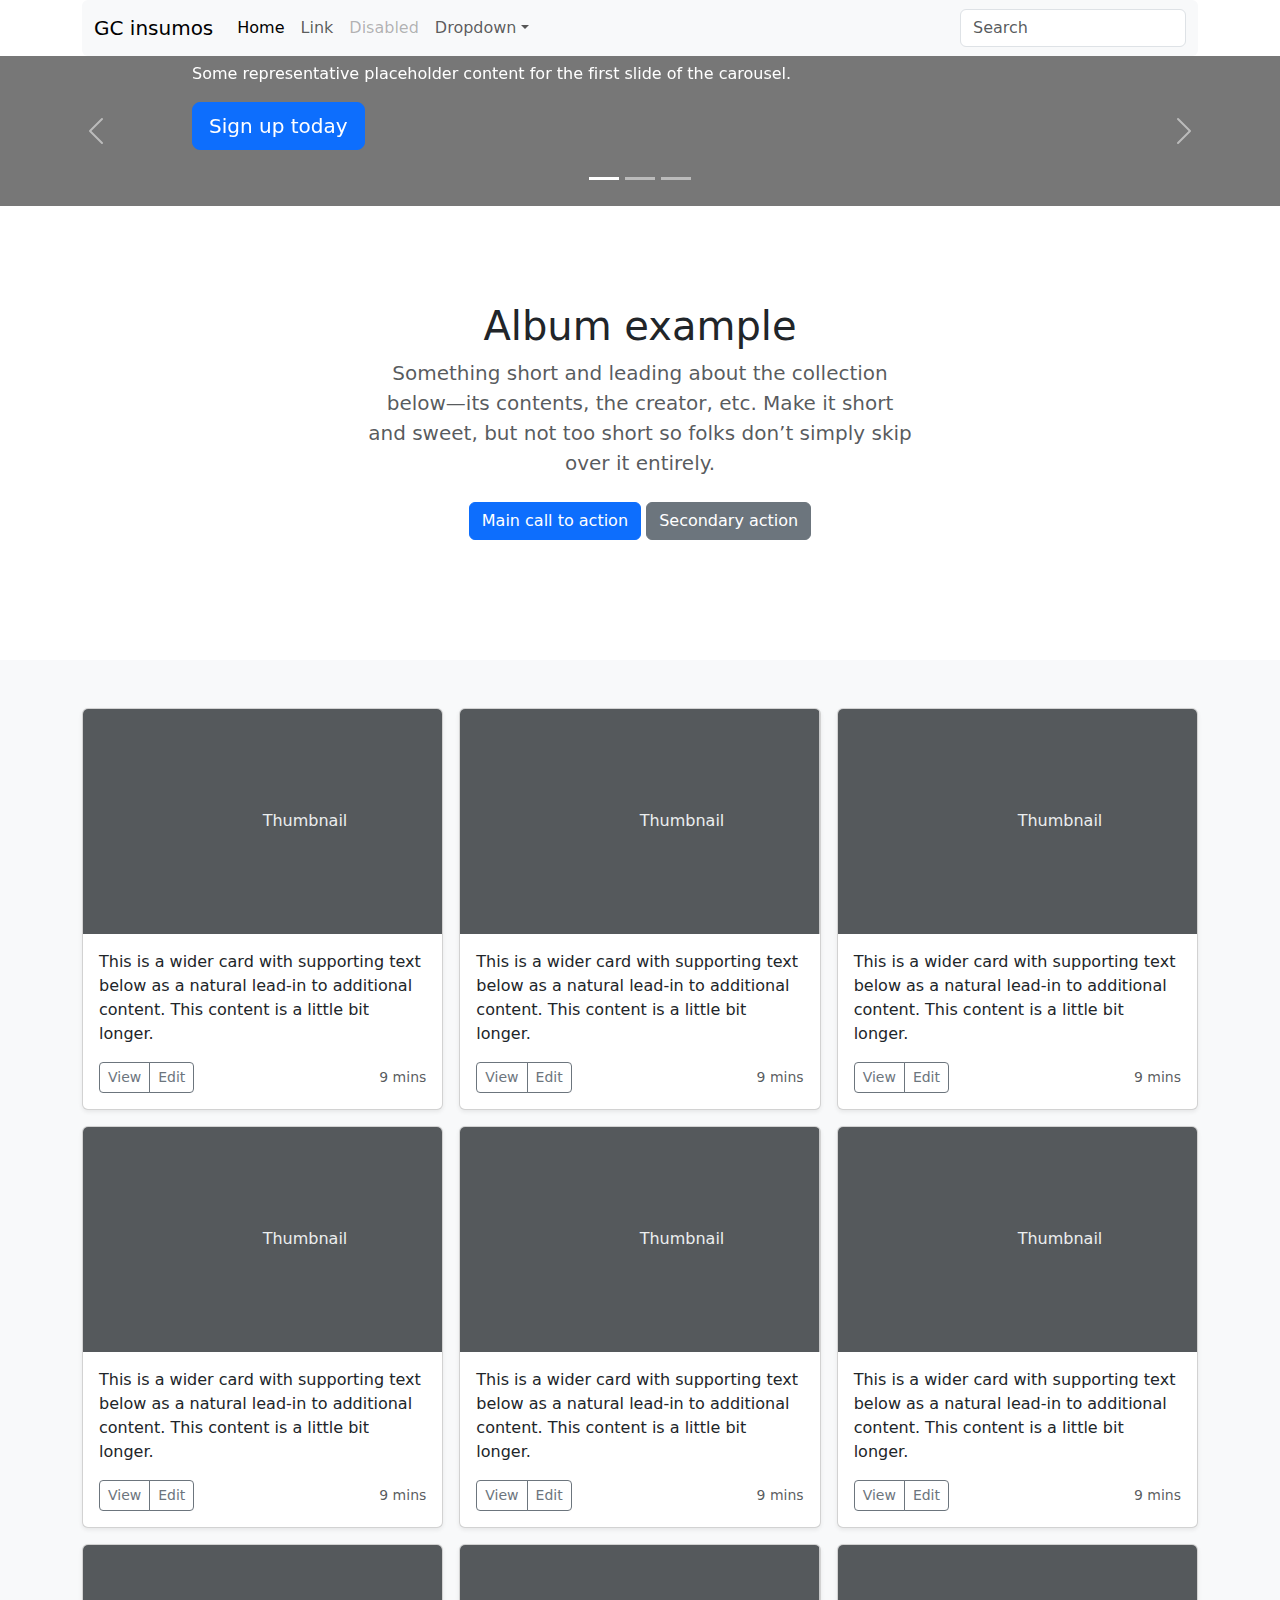
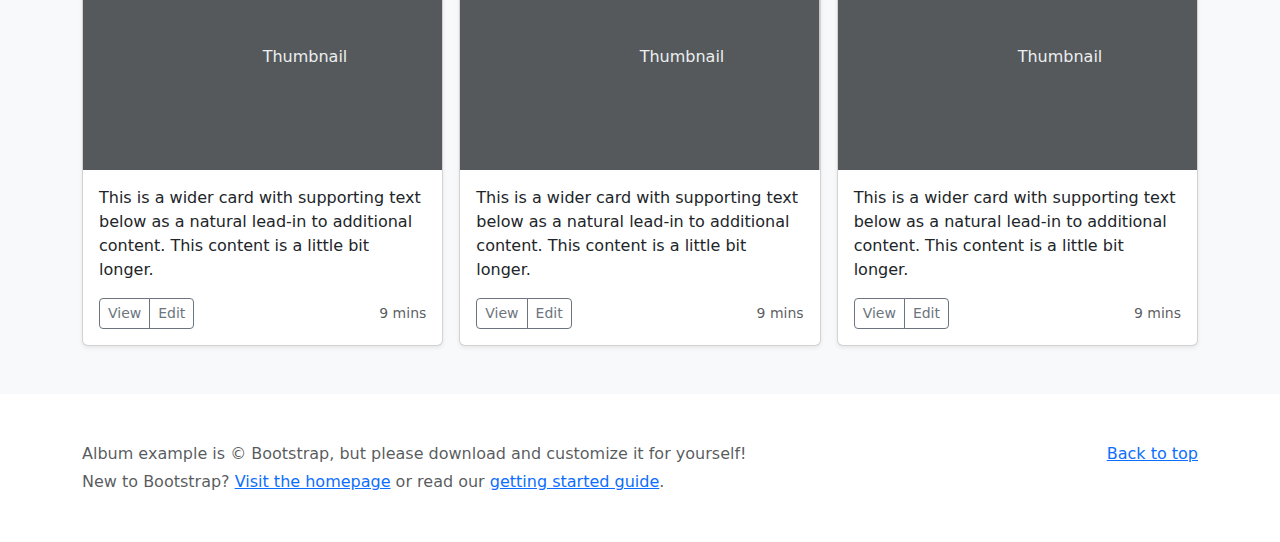
==== html/index.html @ ad5532d6 "Add files via upload" ====
<!DOCTYPE html>
<html lang="es">
  <head>
    <meta charset="UTF-8" />
    <meta name="viewport" content="width=device-width, initial-scale=1.0" />
    <title>GCinsumos</title>

    <!-- Bootstrap CSS -->
    <link
      href="https://cdn.jsdelivr.net/npm/bootstrap@5.3.0-alpha1/dist/css/bootstrap.min.css"
      rel="stylesheet"
    />

    <!-- Bootstrap JS Bundle -->
    <script src="https://cdn.jsdelivr.net/npm/bootstrap@5.3.0-alpha1/dist/js/bootstrap.bundle.min.js"></script>
  </head>
  <body>
    <!-- Navbar -->
  <header>
    <div class="container">
    <nav class="navbar navbar-expand-lg navbar-light bg-light rounded" aria-label="Eleventh navbar example">
      <div class="container-fluid">
        <a class="navbar-brand" href="#">GC insumos </a>
        <button class="navbar-toggler" type="button" data-bs-toggle="collapse" data-bs-target="#navbarsExample09" aria-controls="navbarsExample09" aria-expanded="false" aria-label="Toggle navigation">
          <span class="navbar-toggler-icon"></span>
        </button>

        <div class="collapse navbar-collapse" id="navbarsExample09">
          <ul class="navbar-nav me-auto mb-2 mb-lg-0">
            <li class="nav-item">
              <a class="nav-link active" aria-current="page" href="#">Home</a>
            </li>
            <li class="nav-item">
              <a class="nav-link" href="#">Link</a>
            </li>
            <li class="nav-item">
              <a class="nav-link disabled" href="#" tabindex="-1" aria-disabled="true">Disabled</a>
            </li>
            <li class="nav-item dropdown">
              <a class="nav-link dropdown-toggle" href="#" id="dropdown09" data-bs-toggle="dropdown" aria-expanded="false">Dropdown</a>
              <ul class="dropdown-menu" aria-labelledby="dropdown09">
                <li><a class="dropdown-item" href="#">Action</a></li>
                <li><a class="dropdown-item" href="#">Another action</a></li>
                <li><a class="dropdown-item" href="#">Something else here</a></li>
              </ul>
            </li>
          </ul>
          <form>
            <input class="form-control" type="text" placeholder="Search" aria-label="Search">
          </form>
        </div>
      </div>
    </nav>
  </header>  

<main>
  <div id="myCarousel" class="carousel slide" data-bs-ride="carousel">
    <div class="carousel-indicators">
      <button type="button" data-bs-target="#myCarousel" data-bs-slide-to="0" class="active" aria-current="true" aria-label="Slide 1"></button>
      <button type="button" data-bs-target="#myCarousel" data-bs-slide-to="1" aria-label="Slide 2"></button>
      <button type="button" data-bs-target="#myCarousel" data-bs-slide-to="2" aria-label="Slide 3"></button>
    </div>
    <div class="carousel-inner">
      <div class="carousel-item active">
        <svg class="bd-placeholder-img" width="100%" height="100%" xmlns="http://www.w3.org/2000/svg" aria-hidden="true" preserveAspectRatio="xMidYMid slice" focusable="false"><rect width="100%" height="100%" fill="#777"/></svg>

        <div class="container">
          <div class="carousel-caption text-start">
            <h1>Example headline.</h1>
            <p>Some representative placeholder content for the first slide of the carousel.</p>
            <p><a class="btn btn-lg btn-primary" href="#">Sign up today</a></p>
          </div>
        </div>
      </div>
      <div class="carousel-item">
        <svg class="bd-placeholder-img" width="100%" height="100%" xmlns="http://www.w3.org/2000/svg" aria-hidden="true" preserveAspectRatio="xMidYMid slice" focusable="false"><rect width="100%" height="100%" fill="#777"/></svg>

        <div class="container">
          <div class="carousel-caption">
            <h1>Another example headline.</h1>
            <p>Some representative placeholder content for the second slide of the carousel.</p>
            <p><a class="btn btn-lg btn-primary" href="#">Learn more</a></p>
          </div>
        </div>
      </div>
      <div class="carousel-item">
        <svg class="bd-placeholder-img" width="100%" height="100%" xmlns="http://www.w3.org/2000/svg" aria-hidden="true" preserveAspectRatio="xMidYMid slice" focusable="false"><rect width="100%" height="100%" fill="#777"/></svg>

        <div class="container">
          <div class="carousel-caption text-end">
            <h1>One more for good measure.</h1>
            <p>Some representative placeholder content for the third slide of this carousel.</p>
            <p><a class="btn btn-lg btn-primary" href="#">Browse gallery</a></p>
          </div>
        </div>
      </div>
    </div>
    <button class="carousel-control-prev" type="button" data-bs-target="#myCarousel" data-bs-slide="prev">
      <span class="carousel-control-prev-icon" aria-hidden="true"></span>
      <span class="visually-hidden">Previous</span>
    </button>
    <button class="carousel-control-next" type="button" data-bs-target="#myCarousel" data-bs-slide="next">
      <span class="carousel-control-next-icon" aria-hidden="true"></span>
      <span class="visually-hidden">Next</span>
    </button>
  </div>

 
    
  
  
  <main>
  
    <section class="py-5 text-center container">
      <div class="row py-lg-5">
        <div class="col-lg-6 col-md-8 mx-auto">
          <h1 class="fw-light">Album example</h1>
          <p class="lead text-muted">Something short and leading about the collection below—its contents, the creator, etc. Make it short and sweet, but not too short so folks don’t simply skip over it entirely.</p>
          <p>
            <a href="#" class="btn btn-primary my-2">Main call to action</a>
            <a href="#" class="btn btn-secondary my-2">Secondary action</a>
          </p>
        </div>
      </div>
    </section>
  
    <div class="album py-5 bg-light">
      <div class="container">
  
        <div class="row row-cols-1 row-cols-sm-2 row-cols-md-3 g-3">
          <div class="col">
            <div class="card shadow-sm">
              <svg class="bd-placeholder-img card-img-top" width="100%" height="225" xmlns="http://www.w3.org/2000/svg" role="img" aria-label="Placeholder: Thumbnail" preserveAspectRatio="xMidYMid slice" focusable="false"><title>Placeholder</title><rect width="100%" height="100%" fill="#55595c"/><text x="50%" y="50%" fill="#eceeef" dy=".3em">Thumbnail</text></svg>
  
              <div class="card-body">
                <p class="card-text">This is a wider card with supporting text below as a natural lead-in to additional content. This content is a little bit longer.</p>
                <div class="d-flex justify-content-between align-items-center">
                  <div class="btn-group">
                    <button type="button" class="btn btn-sm btn-outline-secondary">View</button>
                    <button type="button" class="btn btn-sm btn-outline-secondary">Edit</button>
                  </div>
                  <small class="text-muted">9 mins</small>
                </div>
              </div>
            </div>
          </div>
          <div class="col">
            <div class="card shadow-sm">
              <svg class="bd-placeholder-img card-img-top" width="100%" height="225" xmlns="http://www.w3.org/2000/svg" role="img" aria-label="Placeholder: Thumbnail" preserveAspectRatio="xMidYMid slice" focusable="false"><title>Placeholder</title><rect width="100%" height="100%" fill="#55595c"/><text x="50%" y="50%" fill="#eceeef" dy=".3em">Thumbnail</text></svg>
  
              <div class="card-body">
                <p class="card-text">This is a wider card with supporting text below as a natural lead-in to additional content. This content is a little bit longer.</p>
                <div class="d-flex justify-content-between align-items-center">
                  <div class="btn-group">
                    <button type="button" class="btn btn-sm btn-outline-secondary">View</button>
                    <button type="button" class="btn btn-sm btn-outline-secondary">Edit</button>
                  </div>
                  <small class="text-muted">9 mins</small>
                </div>
              </div>
            </div>
          </div>
          <div class="col">
            <div class="card shadow-sm">
              <svg class="bd-placeholder-img card-img-top" width="100%" height="225" xmlns="http://www.w3.org/2000/svg" role="img" aria-label="Placeholder: Thumbnail" preserveAspectRatio="xMidYMid slice" focusable="false"><title>Placeholder</title><rect width="100%" height="100%" fill="#55595c"/><text x="50%" y="50%" fill="#eceeef" dy=".3em">Thumbnail</text></svg>
  
              <div class="card-body">
                <p class="card-text">This is a wider card with supporting text below as a natural lead-in to additional content. This content is a little bit longer.</p>
                <div class="d-flex justify-content-between align-items-center">
                  <div class="btn-group">
                    <button type="button" class="btn btn-sm btn-outline-secondary">View</button>
                    <button type="button" class="btn btn-sm btn-outline-secondary">Edit</button>
                  </div>
                  <small class="text-muted">9 mins</small>
                </div>
              </div>
            </div>
          </div>
  
          <div class="col">
            <div class="card shadow-sm">
              <svg class="bd-placeholder-img card-img-top" width="100%" height="225" xmlns="http://www.w3.org/2000/svg" role="img" aria-label="Placeholder: Thumbnail" preserveAspectRatio="xMidYMid slice" focusable="false"><title>Placeholder</title><rect width="100%" height="100%" fill="#55595c"/><text x="50%" y="50%" fill="#eceeef" dy=".3em">Thumbnail</text></svg>
  
              <div class="card-body">
                <p class="card-text">This is a wider card with supporting text below as a natural lead-in to additional content. This content is a little bit longer.</p>
                <div class="d-flex justify-content-between align-items-center">
                  <div class="btn-group">
                    <button type="button" class="btn btn-sm btn-outline-secondary">View</button>
                    <button type="button" class="btn btn-sm btn-outline-secondary">Edit</button>
                  </div>
                  <small class="text-muted">9 mins</small>
                </div>
              </div>
            </div>
          </div>
          <div class="col">
            <div class="card shadow-sm">
              <svg class="bd-placeholder-img card-img-top" width="100%" height="225" xmlns="http://www.w3.org/2000/svg" role="img" aria-label="Placeholder: Thumbnail" preserveAspectRatio="xMidYMid slice" focusable="false"><title>Placeholder</title><rect width="100%" height="100%" fill="#55595c"/><text x="50%" y="50%" fill="#eceeef" dy=".3em">Thumbnail</text></svg>
  
              <div class="card-body">
                <p class="card-text">This is a wider card with supporting text below as a natural lead-in to additional content. This content is a little bit longer.</p>
                <div class="d-flex justify-content-between align-items-center">
                  <div class="btn-group">
                    <button type="button" class="btn btn-sm btn-outline-secondary">View</button>
                    <button type="button" class="btn btn-sm btn-outline-secondary">Edit</button>
                  </div>
                  <small class="text-muted">9 mins</small>
                </div>
              </div>
            </div>
          </div>
          <div class="col">
            <div class="card shadow-sm">
              <svg class="bd-placeholder-img card-img-top" width="100%" height="225" xmlns="http://www.w3.org/2000/svg" role="img" aria-label="Placeholder: Thumbnail" preserveAspectRatio="xMidYMid slice" focusable="false"><title>Placeholder</title><rect width="100%" height="100%" fill="#55595c"/><text x="50%" y="50%" fill="#eceeef" dy=".3em">Thumbnail</text></svg>
  
              <div class="card-body">
                <p class="card-text">This is a wider card with supporting text below as a natural lead-in to additional content. This content is a little bit longer.</p>
                <div class="d-flex justify-content-between align-items-center">
                  <div class="btn-group">
                    <button type="button" class="btn btn-sm btn-outline-secondary">View</button>
                    <button type="button" class="btn btn-sm btn-outline-secondary">Edit</button>
                  </div>
                  <small class="text-muted">9 mins</small>
                </div>
              </div>
            </div>
          </div>
  
          <div class="col">
            <div class="card shadow-sm">
              <svg class="bd-placeholder-img card-img-top" width="100%" height="225" xmlns="http://www.w3.org/2000/svg" role="img" aria-label="Placeholder: Thumbnail" preserveAspectRatio="xMidYMid slice" focusable="false"><title>Placeholder</title><rect width="100%" height="100%" fill="#55595c"/><text x="50%" y="50%" fill="#eceeef" dy=".3em">Thumbnail</text></svg>
  
              <div class="card-body">
                <p class="card-text">This is a wider card with supporting text below as a natural lead-in to additional content. This content is a little bit longer.</p>
                <div class="d-flex justify-content-between align-items-center">
                  <div class="btn-group">
                    <button type="button" class="btn btn-sm btn-outline-secondary">View</button>
                    <button type="button" class="btn btn-sm btn-outline-secondary">Edit</button>
                  </div>
                  <small class="text-muted">9 mins</small>
                </div>
              </div>
            </div>
          </div>
          <div class="col">
            <div class="card shadow-sm">
              <svg class="bd-placeholder-img card-img-top" width="100%" height="225" xmlns="http://www.w3.org/2000/svg" role="img" aria-label="Placeholder: Thumbnail" preserveAspectRatio="xMidYMid slice" focusable="false"><title>Placeholder</title><rect width="100%" height="100%" fill="#55595c"/><text x="50%" y="50%" fill="#eceeef" dy=".3em">Thumbnail</text></svg>
  
              <div class="card-body">
                <p class="card-text">This is a wider card with supporting text below as a natural lead-in to additional content. This content is a little bit longer.</p>
                <div class="d-flex justify-content-between align-items-center">
                  <div class="btn-group">
                    <button type="button" class="btn btn-sm btn-outline-secondary">View</button>
                    <button type="button" class="btn btn-sm btn-outline-secondary">Edit</button>
                  </div>
                  <small class="text-muted">9 mins</small>
                </div>
              </div>
            </div>
          </div>
          <div class="col">
            <div class="card shadow-sm">
              <svg class="bd-placeholder-img card-img-top" width="100%" height="225" xmlns="http://www.w3.org/2000/svg" role="img" aria-label="Placeholder: Thumbnail" preserveAspectRatio="xMidYMid slice" focusable="false"><title>Placeholder</title><rect width="100%" height="100%" fill="#55595c"/><text x="50%" y="50%" fill="#eceeef" dy=".3em">Thumbnail</text></svg>
  
              <div class="card-body">
                <p class="card-text">This is a wider card with supporting text below as a natural lead-in to additional content. This content is a little bit longer.</p>
                <div class="d-flex justify-content-between align-items-center">
                  <div class="btn-group">
                    <button type="button" class="btn btn-sm btn-outline-secondary">View</button>
                    <button type="button" class="btn btn-sm btn-outline-secondary">Edit</button>
                  </div>
                  <small class="text-muted">9 mins</small>
                </div>
              </div>
            </div>
          </div>
        </div>
      </div>
    </div>
  
  </main>

 

      
  <footer class="text-muted py-5">
    <div class="container">
      <p class="float-end mb-1">
        <a href="#">Back to top</a>
      </p>
      <p class="mb-1">Album example is &copy; Bootstrap, but please download and customize it for yourself!</p>
      <p class="mb-0">New to Bootstrap? <a href="/">Visit the homepage</a> or read our <a href="../getting-started/introduction/">getting started guide</a>.</p>
    </div>
  </footer>
  
  
      <script src="../assets/dist/js/bootstrap.bundle.min.js"></script>
  
  </body>
</html>
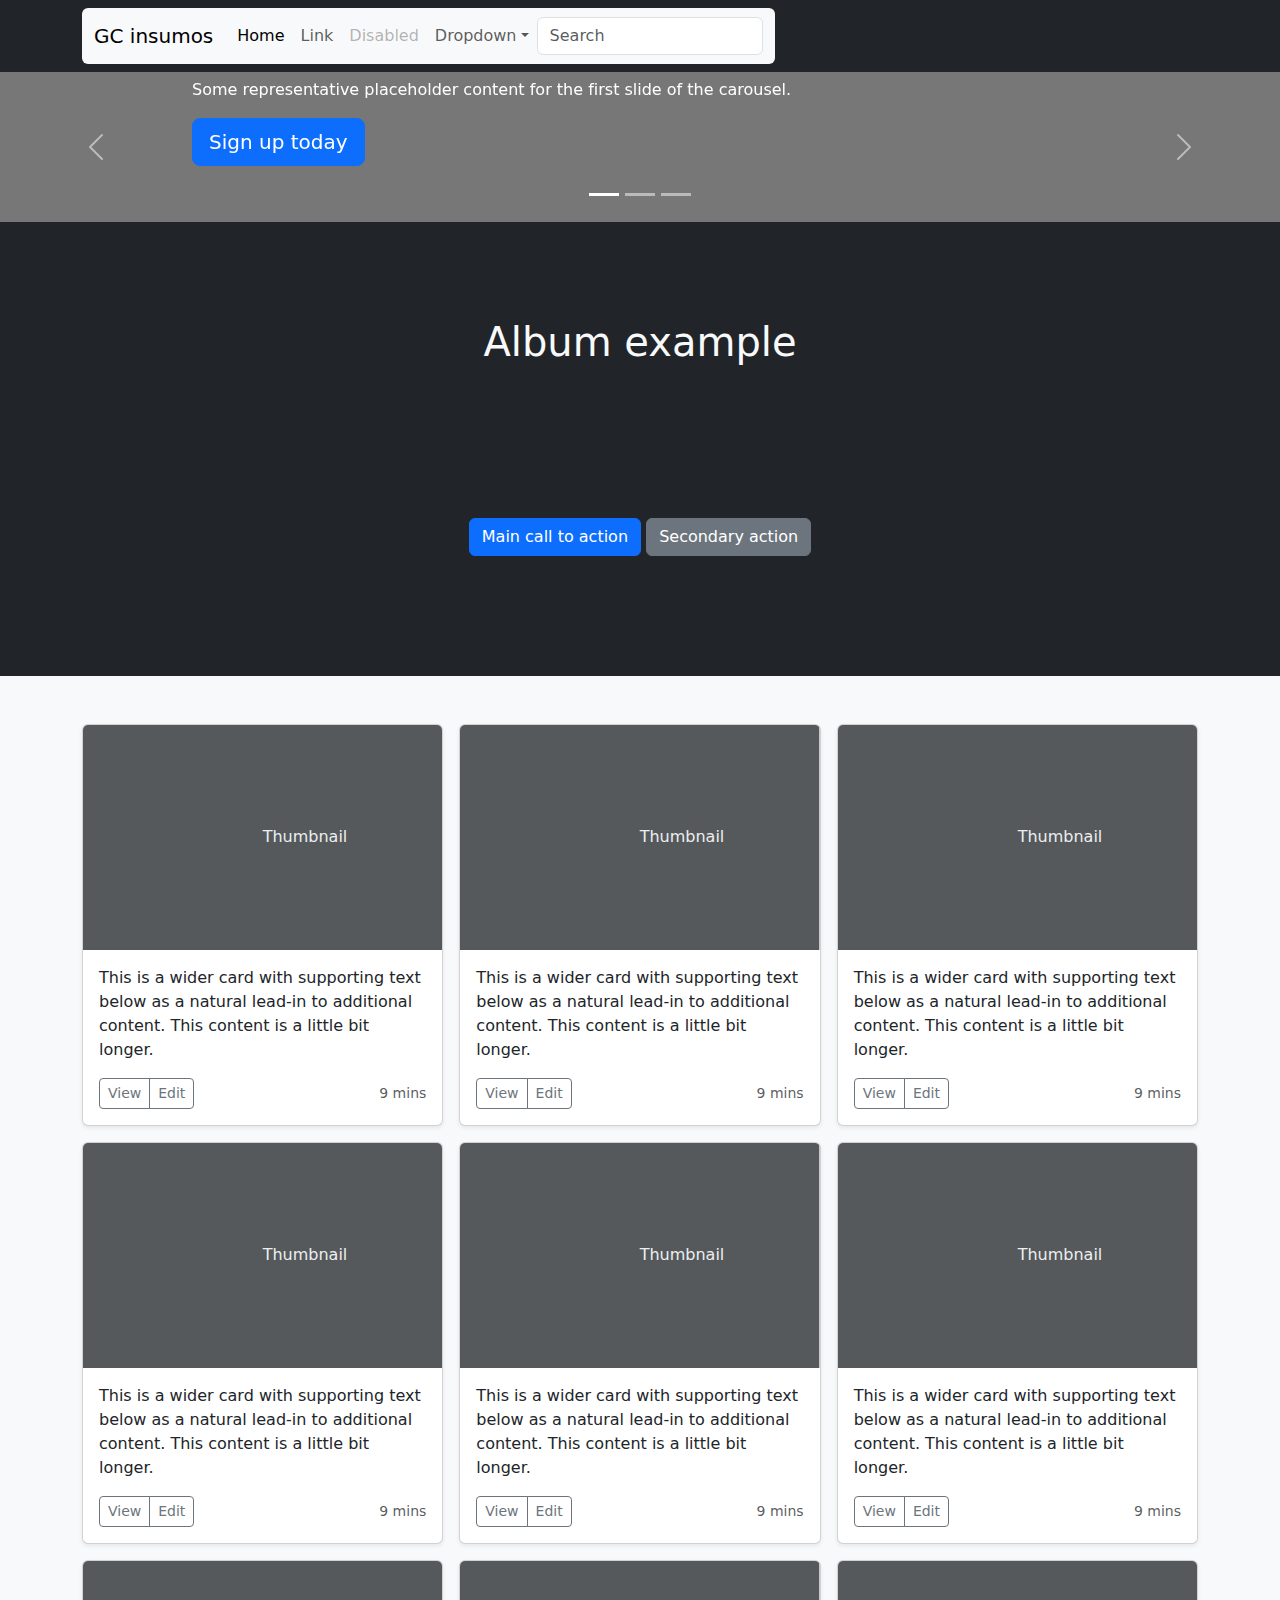
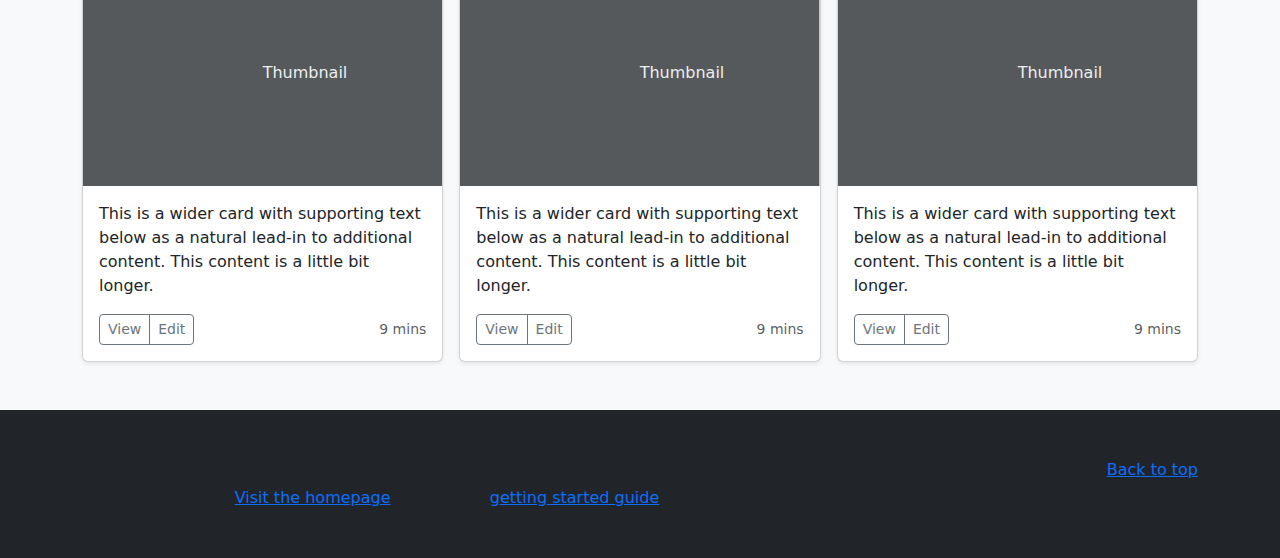
==== commit 4423b599: "body dark" ====
--- a/html/index.html
+++ b/html/index.html
@@ -1,300 +1,303 @@
-<!DOCTYPE html>
-<html lang="es">
-  <head>
-    <meta charset="UTF-8" />
-    <meta name="viewport" content="width=device-width, initial-scale=1.0" />
-    <title>GCinsumos</title>
-
-    <!-- Bootstrap CSS -->
-    <link
-      href="https://cdn.jsdelivr.net/npm/bootstrap@5.3.0-alpha1/dist/css/bootstrap.min.css"
-      rel="stylesheet"
-    />
-
-    <!-- Bootstrap JS Bundle -->
-    <script src="https://cdn.jsdelivr.net/npm/bootstrap@5.3.0-alpha1/dist/js/bootstrap.bundle.min.js"></script>
-  </head>
-  <body>
-    <!-- Navbar -->
-  <header>
-    <div class="container">
-    <nav class="navbar navbar-expand-lg navbar-light bg-light rounded" aria-label="Eleventh navbar example">
-      <div class="container-fluid">
-        <a class="navbar-brand" href="#">GC insumos </a>
-        <button class="navbar-toggler" type="button" data-bs-toggle="collapse" data-bs-target="#navbarsExample09" aria-controls="navbarsExample09" aria-expanded="false" aria-label="Toggle navigation">
-          <span class="navbar-toggler-icon"></span>
-        </button>
-
-        <div class="collapse navbar-collapse" id="navbarsExample09">
-          <ul class="navbar-nav me-auto mb-2 mb-lg-0">
-            <li class="nav-item">
-              <a class="nav-link active" aria-current="page" href="#">Home</a>
-            </li>
-            <li class="nav-item">
-              <a class="nav-link" href="#">Link</a>
-            </li>
-            <li class="nav-item">
-              <a class="nav-link disabled" href="#" tabindex="-1" aria-disabled="true">Disabled</a>
-            </li>
-            <li class="nav-item dropdown">
-              <a class="nav-link dropdown-toggle" href="#" id="dropdown09" data-bs-toggle="dropdown" aria-expanded="false">Dropdown</a>
-              <ul class="dropdown-menu" aria-labelledby="dropdown09">
-                <li><a class="dropdown-item" href="#">Action</a></li>
-                <li><a class="dropdown-item" href="#">Another action</a></li>
-                <li><a class="dropdown-item" href="#">Something else here</a></li>
-              </ul>
-            </li>
-          </ul>
-          <form>
-            <input class="form-control" type="text" placeholder="Search" aria-label="Search">
-          </form>
-        </div>
-      </div>
-    </nav>
-  </header>  
-
-<main>
-  <div id="myCarousel" class="carousel slide" data-bs-ride="carousel">
-    <div class="carousel-indicators">
-      <button type="button" data-bs-target="#myCarousel" data-bs-slide-to="0" class="active" aria-current="true" aria-label="Slide 1"></button>
-      <button type="button" data-bs-target="#myCarousel" data-bs-slide-to="1" aria-label="Slide 2"></button>
-      <button type="button" data-bs-target="#myCarousel" data-bs-slide-to="2" aria-label="Slide 3"></button>
-    </div>
-    <div class="carousel-inner">
-      <div class="carousel-item active">
-        <svg class="bd-placeholder-img" width="100%" height="100%" xmlns="http://www.w3.org/2000/svg" aria-hidden="true" preserveAspectRatio="xMidYMid slice" focusable="false"><rect width="100%" height="100%" fill="#777"/></svg>
-
-        <div class="container">
-          <div class="carousel-caption text-start">
-            <h1>Example headline.</h1>
-            <p>Some representative placeholder content for the first slide of the carousel.</p>
-            <p><a class="btn btn-lg btn-primary" href="#">Sign up today</a></p>
-          </div>
-        </div>
-      </div>
-      <div class="carousel-item">
-        <svg class="bd-placeholder-img" width="100%" height="100%" xmlns="http://www.w3.org/2000/svg" aria-hidden="true" preserveAspectRatio="xMidYMid slice" focusable="false"><rect width="100%" height="100%" fill="#777"/></svg>
-
-        <div class="container">
-          <div class="carousel-caption">
-            <h1>Another example headline.</h1>
-            <p>Some representative placeholder content for the second slide of the carousel.</p>
-            <p><a class="btn btn-lg btn-primary" href="#">Learn more</a></p>
-          </div>
-        </div>
-      </div>
-      <div class="carousel-item">
-        <svg class="bd-placeholder-img" width="100%" height="100%" xmlns="http://www.w3.org/2000/svg" aria-hidden="true" preserveAspectRatio="xMidYMid slice" focusable="false"><rect width="100%" height="100%" fill="#777"/></svg>
-
-        <div class="container">
-          <div class="carousel-caption text-end">
-            <h1>One more for good measure.</h1>
-            <p>Some representative placeholder content for the third slide of this carousel.</p>
-            <p><a class="btn btn-lg btn-primary" href="#">Browse gallery</a></p>
-          </div>
-        </div>
-      </div>
-    </div>
-    <button class="carousel-control-prev" type="button" data-bs-target="#myCarousel" data-bs-slide="prev">
-      <span class="carousel-control-prev-icon" aria-hidden="true"></span>
-      <span class="visually-hidden">Previous</span>
-    </button>
-    <button class="carousel-control-next" type="button" data-bs-target="#myCarousel" data-bs-slide="next">
-      <span class="carousel-control-next-icon" aria-hidden="true"></span>
-      <span class="visually-hidden">Next</span>
-    </button>
-  </div>
-
- 
-    
-  
-  
-  <main>
-  
-    <section class="py-5 text-center container">
-      <div class="row py-lg-5">
-        <div class="col-lg-6 col-md-8 mx-auto">
-          <h1 class="fw-light">Album example</h1>
-          <p class="lead text-muted">Something short and leading about the collection below—its contents, the creator, etc. Make it short and sweet, but not too short so folks don’t simply skip over it entirely.</p>
-          <p>
-            <a href="#" class="btn btn-primary my-2">Main call to action</a>
-            <a href="#" class="btn btn-secondary my-2">Secondary action</a>
-          </p>
-        </div>
-      </div>
-    </section>
-  
-    <div class="album py-5 bg-light">
-      <div class="container">
-  
-        <div class="row row-cols-1 row-cols-sm-2 row-cols-md-3 g-3">
-          <div class="col">
-            <div class="card shadow-sm">
-              <svg class="bd-placeholder-img card-img-top" width="100%" height="225" xmlns="http://www.w3.org/2000/svg" role="img" aria-label="Placeholder: Thumbnail" preserveAspectRatio="xMidYMid slice" focusable="false"><title>Placeholder</title><rect width="100%" height="100%" fill="#55595c"/><text x="50%" y="50%" fill="#eceeef" dy=".3em">Thumbnail</text></svg>
-  
-              <div class="card-body">
-                <p class="card-text">This is a wider card with supporting text below as a natural lead-in to additional content. This content is a little bit longer.</p>
-                <div class="d-flex justify-content-between align-items-center">
-                  <div class="btn-group">
-                    <button type="button" class="btn btn-sm btn-outline-secondary">View</button>
-                    <button type="button" class="btn btn-sm btn-outline-secondary">Edit</button>
-                  </div>
-                  <small class="text-muted">9 mins</small>
-                </div>
-              </div>
-            </div>
-          </div>
-          <div class="col">
-            <div class="card shadow-sm">
-              <svg class="bd-placeholder-img card-img-top" width="100%" height="225" xmlns="http://www.w3.org/2000/svg" role="img" aria-label="Placeholder: Thumbnail" preserveAspectRatio="xMidYMid slice" focusable="false"><title>Placeholder</title><rect width="100%" height="100%" fill="#55595c"/><text x="50%" y="50%" fill="#eceeef" dy=".3em">Thumbnail</text></svg>
-  
-              <div class="card-body">
-                <p class="card-text">This is a wider card with supporting text below as a natural lead-in to additional content. This content is a little bit longer.</p>
-                <div class="d-flex justify-content-between align-items-center">
-                  <div class="btn-group">
-                    <button type="button" class="btn btn-sm btn-outline-secondary">View</button>
-                    <button type="button" class="btn btn-sm btn-outline-secondary">Edit</button>
-                  </div>
-                  <small class="text-muted">9 mins</small>
-                </div>
-              </div>
-            </div>
-          </div>
-          <div class="col">
-            <div class="card shadow-sm">
-              <svg class="bd-placeholder-img card-img-top" width="100%" height="225" xmlns="http://www.w3.org/2000/svg" role="img" aria-label="Placeholder: Thumbnail" preserveAspectRatio="xMidYMid slice" focusable="false"><title>Placeholder</title><rect width="100%" height="100%" fill="#55595c"/><text x="50%" y="50%" fill="#eceeef" dy=".3em">Thumbnail</text></svg>
-  
-              <div class="card-body">
-                <p class="card-text">This is a wider card with supporting text below as a natural lead-in to additional content. This content is a little bit longer.</p>
-                <div class="d-flex justify-content-between align-items-center">
-                  <div class="btn-group">
-                    <button type="button" class="btn btn-sm btn-outline-secondary">View</button>
-                    <button type="button" class="btn btn-sm btn-outline-secondary">Edit</button>
-                  </div>
-                  <small class="text-muted">9 mins</small>
-                </div>
-              </div>
-            </div>
-          </div>
-  
-          <div class="col">
-            <div class="card shadow-sm">
-              <svg class="bd-placeholder-img card-img-top" width="100%" height="225" xmlns="http://www.w3.org/2000/svg" role="img" aria-label="Placeholder: Thumbnail" preserveAspectRatio="xMidYMid slice" focusable="false"><title>Placeholder</title><rect width="100%" height="100%" fill="#55595c"/><text x="50%" y="50%" fill="#eceeef" dy=".3em">Thumbnail</text></svg>
-  
-              <div class="card-body">
-                <p class="card-text">This is a wider card with supporting text below as a natural lead-in to additional content. This content is a little bit longer.</p>
-                <div class="d-flex justify-content-between align-items-center">
-                  <div class="btn-group">
-                    <button type="button" class="btn btn-sm btn-outline-secondary">View</button>
-                    <button type="button" class="btn btn-sm btn-outline-secondary">Edit</button>
-                  </div>
-                  <small class="text-muted">9 mins</small>
-                </div>
-              </div>
-            </div>
-          </div>
-          <div class="col">
-            <div class="card shadow-sm">
-              <svg class="bd-placeholder-img card-img-top" width="100%" height="225" xmlns="http://www.w3.org/2000/svg" role="img" aria-label="Placeholder: Thumbnail" preserveAspectRatio="xMidYMid slice" focusable="false"><title>Placeholder</title><rect width="100%" height="100%" fill="#55595c"/><text x="50%" y="50%" fill="#eceeef" dy=".3em">Thumbnail</text></svg>
-  
-              <div class="card-body">
-                <p class="card-text">This is a wider card with supporting text below as a natural lead-in to additional content. This content is a little bit longer.</p>
-                <div class="d-flex justify-content-between align-items-center">
-                  <div class="btn-group">
-                    <button type="button" class="btn btn-sm btn-outline-secondary">View</button>
-                    <button type="button" class="btn btn-sm btn-outline-secondary">Edit</button>
-                  </div>
-                  <small class="text-muted">9 mins</small>
-                </div>
-              </div>
-            </div>
-          </div>
-          <div class="col">
-            <div class="card shadow-sm">
-              <svg class="bd-placeholder-img card-img-top" width="100%" height="225" xmlns="http://www.w3.org/2000/svg" role="img" aria-label="Placeholder: Thumbnail" preserveAspectRatio="xMidYMid slice" focusable="false"><title>Placeholder</title><rect width="100%" height="100%" fill="#55595c"/><text x="50%" y="50%" fill="#eceeef" dy=".3em">Thumbnail</text></svg>
-  
-              <div class="card-body">
-                <p class="card-text">This is a wider card with supporting text below as a natural lead-in to additional content. This content is a little bit longer.</p>
-                <div class="d-flex justify-content-between align-items-center">
-                  <div class="btn-group">
-                    <button type="button" class="btn btn-sm btn-outline-secondary">View</button>
-                    <button type="button" class="btn btn-sm btn-outline-secondary">Edit</button>
-                  </div>
-                  <small class="text-muted">9 mins</small>
-                </div>
-              </div>
-            </div>
-          </div>
-  
-          <div class="col">
-            <div class="card shadow-sm">
-              <svg class="bd-placeholder-img card-img-top" width="100%" height="225" xmlns="http://www.w3.org/2000/svg" role="img" aria-label="Placeholder: Thumbnail" preserveAspectRatio="xMidYMid slice" focusable="false"><title>Placeholder</title><rect width="100%" height="100%" fill="#55595c"/><text x="50%" y="50%" fill="#eceeef" dy=".3em">Thumbnail</text></svg>
-  
-              <div class="card-body">
-                <p class="card-text">This is a wider card with supporting text below as a natural lead-in to additional content. This content is a little bit longer.</p>
-                <div class="d-flex justify-content-between align-items-center">
-                  <div class="btn-group">
-                    <button type="button" class="btn btn-sm btn-outline-secondary">View</button>
-                    <button type="button" class="btn btn-sm btn-outline-secondary">Edit</button>
-                  </div>
-                  <small class="text-muted">9 mins</small>
-                </div>
-              </div>
-            </div>
-          </div>
-          <div class="col">
-            <div class="card shadow-sm">
-              <svg class="bd-placeholder-img card-img-top" width="100%" height="225" xmlns="http://www.w3.org/2000/svg" role="img" aria-label="Placeholder: Thumbnail" preserveAspectRatio="xMidYMid slice" focusable="false"><title>Placeholder</title><rect width="100%" height="100%" fill="#55595c"/><text x="50%" y="50%" fill="#eceeef" dy=".3em">Thumbnail</text></svg>
-  
-              <div class="card-body">
-                <p class="card-text">This is a wider card with supporting text below as a natural lead-in to additional content. This content is a little bit longer.</p>
-                <div class="d-flex justify-content-between align-items-center">
-                  <div class="btn-group">
-                    <button type="button" class="btn btn-sm btn-outline-secondary">View</button>
-                    <button type="button" class="btn btn-sm btn-outline-secondary">Edit</button>
-                  </div>
-                  <small class="text-muted">9 mins</small>
-                </div>
-              </div>
-            </div>
-          </div>
-          <div class="col">
-            <div class="card shadow-sm">
-              <svg class="bd-placeholder-img card-img-top" width="100%" height="225" xmlns="http://www.w3.org/2000/svg" role="img" aria-label="Placeholder: Thumbnail" preserveAspectRatio="xMidYMid slice" focusable="false"><title>Placeholder</title><rect width="100%" height="100%" fill="#55595c"/><text x="50%" y="50%" fill="#eceeef" dy=".3em">Thumbnail</text></svg>
-  
-              <div class="card-body">
-                <p class="card-text">This is a wider card with supporting text below as a natural lead-in to additional content. This content is a little bit longer.</p>
-                <div class="d-flex justify-content-between align-items-center">
-                  <div class="btn-group">
-                    <button type="button" class="btn btn-sm btn-outline-secondary">View</button>
-                    <button type="button" class="btn btn-sm btn-outline-secondary">Edit</button>
-                  </div>
-                  <small class="text-muted">9 mins</small>
-                </div>
-              </div>
-            </div>
-          </div>
-        </div>
-      </div>
-    </div>
-  
-  </main>
-
- 
-
-      
-  <footer class="text-muted py-5">
-    <div class="container">
-      <p class="float-end mb-1">
-        <a href="#">Back to top</a>
-      </p>
-      <p class="mb-1">Album example is &copy; Bootstrap, but please download and customize it for yourself!</p>
-      <p class="mb-0">New to Bootstrap? <a href="/">Visit the homepage</a> or read our <a href="../getting-started/introduction/">getting started guide</a>.</p>
-    </div>
-  </footer>
-  
-  
-      <script src="../assets/dist/js/bootstrap.bundle.min.js"></script>
-  
-  </body>
-</html>
+<!DOCTYPE html>
+<html lang="es">
+  <head>
+    <meta charset="UTF-8" />
+    <meta name="viewport" content="width=device-width, initial-scale=1.0" />
+    <title>GCinsumos</title>
+
+    <!-- Bootstrap CSS -->
+    <link
+      href="https://cdn.jsdelivr.net/npm/bootstrap@5.3.0-alpha1/dist/css/bootstrap.min.css"
+      rel="stylesheet"
+    />
+    <link href="css/styles.css" rel="stylesheet" />
+
+
+    <!-- Bootstrap JS Bundle -->
+    <script src="https://cdn.jsdelivr.net/npm/bootstrap@5.3.0-alpha1/dist/js/bootstrap.bundle.min.js"></script>
+  </head>
+  <body  class="bg-dark text-light">
+   
+    <!-- Navbar -->
+    <nav class="navbar navbar-expand-lg navbar-dark bg-dark">
+    <div class="container">
+    <nav class="navbar navbar-expand-lg navbar-light bg-light rounded" aria-label="Eleventh navbar example">
+      <div class="container-fluid">
+        <a class="navbar-brand" href="#">GC insumos </a>
+        <button class="navbar-toggler" type="button" data-bs-toggle="collapse" data-bs-target="#navbarsExample09" aria-controls="navbarsExample09" aria-expanded="false" aria-label="Toggle navigation">
+          <span class="navbar-toggler-icon"></span>
+        </button>
+
+        <div class="collapse navbar-collapse" id="navbarsExample09">
+          <ul class="navbar-nav me-auto mb-2 mb-lg-0">
+            <li class="nav-item">
+              <a class="nav-link active" aria-current="page" href="#">Home</a>
+            </li>
+            <li class="nav-item">
+              <a class="nav-link" href="#">Link</a>
+            </li>
+            <li class="nav-item">
+              <a class="nav-link disabled" href="#" tabindex="-1" aria-disabled="true">Disabled</a>
+            </li>
+            <li class="nav-item dropdown">
+              <a class="nav-link dropdown-toggle" href="#" id="dropdown09" data-bs-toggle="dropdown" aria-expanded="false">Dropdown</a>
+              <ul class="dropdown-menu" aria-labelledby="dropdown09">
+                <li><a class="dropdown-item" href="#">Action</a></li>
+                <li><a class="dropdown-item" href="#">Another action</a></li>
+                <li><a class="dropdown-item" href="#">Something else here</a></li>
+              </ul>
+            </li>
+          </ul>
+          <form>
+            <input class="form-control" type="text" placeholder="Search" aria-label="Search">
+          </form>
+        </div>
+      </div>
+    </nav>
+  </nav>
+
+<main>
+  <div id="myCarousel" class="carousel slide" data-bs-ride="carousel">
+    <div class="carousel-indicators">
+      <button type="button" data-bs-target="#myCarousel" data-bs-slide-to="0" class="active" aria-current="true" aria-label="Slide 1"></button>
+      <button type="button" data-bs-target="#myCarousel" data-bs-slide-to="1" aria-label="Slide 2"></button>
+      <button type="button" data-bs-target="#myCarousel" data-bs-slide-to="2" aria-label="Slide 3"></button>
+    </div>
+    <div class="carousel-inner">
+      <div class="carousel-item active">
+        <svg class="bd-placeholder-img" width="100%" height="100%" xmlns="http://www.w3.org/2000/svg" aria-hidden="true" preserveAspectRatio="xMidYMid slice" focusable="false"><rect width="100%" height="100%" fill="#777"/></svg>
+
+        <div class="container">
+          <div class="carousel-caption text-start">
+            <h1>Example headline.</h1>
+            <p>Some representative placeholder content for the first slide of the carousel.</p>
+            <p><a class="btn btn-lg btn-primary" href="#">Sign up today</a></p>
+          </div>
+        </div>
+      </div>
+      <div class="carousel-item">
+        <svg class="bd-placeholder-img" width="100%" height="100%" xmlns="http://www.w3.org/2000/svg" aria-hidden="true" preserveAspectRatio="xMidYMid slice" focusable="false"><rect width="100%" height="100%" fill="#777"/></svg>
+
+        <div class="container">
+          <div class="carousel-caption">
+            <h1>Another example headline.</h1>
+            <p>Some representative placeholder content for the second slide of the carousel.</p>
+            <p><a class="btn btn-lg btn-primary" href="#">Learn more</a></p>
+          </div>
+        </div>
+      </div>
+      <div class="carousel-item">
+        <svg class="bd-placeholder-img" width="100%" height="100%" xmlns="http://www.w3.org/2000/svg" aria-hidden="true" preserveAspectRatio="xMidYMid slice" focusable="false"><rect width="100%" height="100%" fill="#777"/></svg>
+
+        <div class="container">
+          <div class="carousel-caption text-end">
+            <h1>One more for good measure.</h1>
+            <p>Some representative placeholder content for the third slide of this carousel.</p>
+            <p><a class="btn btn-lg btn-primary" href="#">Browse gallery</a></p>
+          </div>
+        </div>
+      </div>
+    </div>
+    <button class="carousel-control-prev" type="button" data-bs-target="#myCarousel" data-bs-slide="prev">
+      <span class="carousel-control-prev-icon" aria-hidden="true"></span>
+      <span class="visually-hidden">Previous</span>
+    </button>
+    <button class="carousel-control-next" type="button" data-bs-target="#myCarousel" data-bs-slide="next">
+      <span class="carousel-control-next-icon" aria-hidden="true"></span>
+      <span class="visually-hidden">Next</span>
+    </button>
+  </div>
+
+ 
+    
+  
+  
+  <main>
+  
+    <section class="py-5 text-center container">
+      <div class="row py-lg-5">
+        <div class="col-lg-6 col-md-8 mx-auto">
+          <h1 class="fw-light">Album example</h1>
+          <p class="lead text-muted">Something short and leading about the collection below—its contents, the creator, etc. Make it short and sweet, but not too short so folks don’t simply skip over it entirely.</p>
+          <p>
+            <a href="#" class="btn btn-primary my-2">Main call to action</a>
+            <a href="#" class="btn btn-secondary my-2">Secondary action</a>
+          </p>
+        </div>
+      </div>
+    </section>
+  
+    <div class="album py-5 bg-light">
+      <div class="container">
+  
+        <div class="row row-cols-1 row-cols-sm-2 row-cols-md-3 g-3">
+          <div class="col">
+            <div class="card shadow-sm">
+              <svg class="bd-placeholder-img card-img-top" width="100%" height="225" xmlns="http://www.w3.org/2000/svg" role="img" aria-label="Placeholder: Thumbnail" preserveAspectRatio="xMidYMid slice" focusable="false"><title>Placeholder</title><rect width="100%" height="100%" fill="#55595c"/><text x="50%" y="50%" fill="#eceeef" dy=".3em">Thumbnail</text></svg>
+  
+              <div class="card-body">
+                <p class="card-text">This is a wider card with supporting text below as a natural lead-in to additional content. This content is a little bit longer.</p>
+                <div class="d-flex justify-content-between align-items-center">
+                  <div class="btn-group">
+                    <button type="button" class="btn btn-sm btn-outline-secondary">View</button>
+                    <button type="button" class="btn btn-sm btn-outline-secondary">Edit</button>
+                  </div>
+                  <small class="text-muted">9 mins</small>
+                </div>
+              </div>
+            </div>
+          </div>
+          <div class="col">
+            <div class="card shadow-sm">
+              <svg class="bd-placeholder-img card-img-top" width="100%" height="225" xmlns="http://www.w3.org/2000/svg" role="img" aria-label="Placeholder: Thumbnail" preserveAspectRatio="xMidYMid slice" focusable="false"><title>Placeholder</title><rect width="100%" height="100%" fill="#55595c"/><text x="50%" y="50%" fill="#eceeef" dy=".3em">Thumbnail</text></svg>
+  
+              <div class="card-body">
+                <p class="card-text">This is a wider card with supporting text below as a natural lead-in to additional content. This content is a little bit longer.</p>
+                <div class="d-flex justify-content-between align-items-center">
+                  <div class="btn-group">
+                    <button type="button" class="btn btn-sm btn-outline-secondary">View</button>
+                    <button type="button" class="btn btn-sm btn-outline-secondary">Edit</button>
+                  </div>
+                  <small class="text-muted">9 mins</small>
+                </div>
+              </div>
+            </div>
+          </div>
+          <div class="col">
+            <div class="card shadow-sm">
+              <svg class="bd-placeholder-img card-img-top" width="100%" height="225" xmlns="http://www.w3.org/2000/svg" role="img" aria-label="Placeholder: Thumbnail" preserveAspectRatio="xMidYMid slice" focusable="false"><title>Placeholder</title><rect width="100%" height="100%" fill="#55595c"/><text x="50%" y="50%" fill="#eceeef" dy=".3em">Thumbnail</text></svg>
+  
+              <div class="card-body">
+                <p class="card-text">This is a wider card with supporting text below as a natural lead-in to additional content. This content is a little bit longer.</p>
+                <div class="d-flex justify-content-between align-items-center">
+                  <div class="btn-group">
+                    <button type="button" class="btn btn-sm btn-outline-secondary">View</button>
+                    <button type="button" class="btn btn-sm btn-outline-secondary">Edit</button>
+                  </div>
+                  <small class="text-muted">9 mins</small>
+                </div>
+              </div>
+            </div>
+          </div>
+  
+          <div class="col">
+            <div class="card shadow-sm">
+              <svg class="bd-placeholder-img card-img-top" width="100%" height="225" xmlns="http://www.w3.org/2000/svg" role="img" aria-label="Placeholder: Thumbnail" preserveAspectRatio="xMidYMid slice" focusable="false"><title>Placeholder</title><rect width="100%" height="100%" fill="#55595c"/><text x="50%" y="50%" fill="#eceeef" dy=".3em">Thumbnail</text></svg>
+  
+              <div class="card-body">
+                <p class="card-text">This is a wider card with supporting text below as a natural lead-in to additional content. This content is a little bit longer.</p>
+                <div class="d-flex justify-content-between align-items-center">
+                  <div class="btn-group">
+                    <button type="button" class="btn btn-sm btn-outline-secondary">View</button>
+                    <button type="button" class="btn btn-sm btn-outline-secondary">Edit</button>
+                  </div>
+                  <small class="text-muted">9 mins</small>
+                </div>
+              </div>
+            </div>
+          </div>
+          <div class="col">
+            <div class="card shadow-sm">
+              <svg class="bd-placeholder-img card-img-top" width="100%" height="225" xmlns="http://www.w3.org/2000/svg" role="img" aria-label="Placeholder: Thumbnail" preserveAspectRatio="xMidYMid slice" focusable="false"><title>Placeholder</title><rect width="100%" height="100%" fill="#55595c"/><text x="50%" y="50%" fill="#eceeef" dy=".3em">Thumbnail</text></svg>
+  
+              <div class="card-body">
+                <p class="card-text">This is a wider card with supporting text below as a natural lead-in to additional content. This content is a little bit longer.</p>
+                <div class="d-flex justify-content-between align-items-center">
+                  <div class="btn-group">
+                    <button type="button" class="btn btn-sm btn-outline-secondary">View</button>
+                    <button type="button" class="btn btn-sm btn-outline-secondary">Edit</button>
+                  </div>
+                  <small class="text-muted">9 mins</small>
+                </div>
+              </div>
+            </div>
+          </div>
+          <div class="col">
+            <div class="card shadow-sm">
+              <svg class="bd-placeholder-img card-img-top" width="100%" height="225" xmlns="http://www.w3.org/2000/svg" role="img" aria-label="Placeholder: Thumbnail" preserveAspectRatio="xMidYMid slice" focusable="false"><title>Placeholder</title><rect width="100%" height="100%" fill="#55595c"/><text x="50%" y="50%" fill="#eceeef" dy=".3em">Thumbnail</text></svg>
+  
+              <div class="card-body">
+                <p class="card-text">This is a wider card with supporting text below as a natural lead-in to additional content. This content is a little bit longer.</p>
+                <div class="d-flex justify-content-between align-items-center">
+                  <div class="btn-group">
+                    <button type="button" class="btn btn-sm btn-outline-secondary">View</button>
+                    <button type="button" class="btn btn-sm btn-outline-secondary">Edit</button>
+                  </div>
+                  <small class="text-muted">9 mins</small>
+                </div>
+              </div>
+            </div>
+          </div>
+  
+          <div class="col">
+            <div class="card shadow-sm">
+              <svg class="bd-placeholder-img card-img-top" width="100%" height="225" xmlns="http://www.w3.org/2000/svg" role="img" aria-label="Placeholder: Thumbnail" preserveAspectRatio="xMidYMid slice" focusable="false"><title>Placeholder</title><rect width="100%" height="100%" fill="#55595c"/><text x="50%" y="50%" fill="#eceeef" dy=".3em">Thumbnail</text></svg>
+  
+              <div class="card-body">
+                <p class="card-text">This is a wider card with supporting text below as a natural lead-in to additional content. This content is a little bit longer.</p>
+                <div class="d-flex justify-content-between align-items-center">
+                  <div class="btn-group">
+                    <button type="button" class="btn btn-sm btn-outline-secondary">View</button>
+                    <button type="button" class="btn btn-sm btn-outline-secondary">Edit</button>
+                  </div>
+                  <small class="text-muted">9 mins</small>
+                </div>
+              </div>
+            </div>
+          </div>
+          <div class="col">
+            <div class="card shadow-sm">
+              <svg class="bd-placeholder-img card-img-top" width="100%" height="225" xmlns="http://www.w3.org/2000/svg" role="img" aria-label="Placeholder: Thumbnail" preserveAspectRatio="xMidYMid slice" focusable="false"><title>Placeholder</title><rect width="100%" height="100%" fill="#55595c"/><text x="50%" y="50%" fill="#eceeef" dy=".3em">Thumbnail</text></svg>
+  
+              <div class="card-body">
+                <p class="card-text">This is a wider card with supporting text below as a natural lead-in to additional content. This content is a little bit longer.</p>
+                <div class="d-flex justify-content-between align-items-center">
+                  <div class="btn-group">
+                    <button type="button" class="btn btn-sm btn-outline-secondary">View</button>
+                    <button type="button" class="btn btn-sm btn-outline-secondary">Edit</button>
+                  </div>
+                  <small class="text-muted">9 mins</small>
+                </div>
+              </div>
+            </div>
+          </div>
+          <div class="col">
+            <div class="card shadow-sm">
+              <svg class="bd-placeholder-img card-img-top" width="100%" height="225" xmlns="http://www.w3.org/2000/svg" role="img" aria-label="Placeholder: Thumbnail" preserveAspectRatio="xMidYMid slice" focusable="false"><title>Placeholder</title><rect width="100%" height="100%" fill="#55595c"/><text x="50%" y="50%" fill="#eceeef" dy=".3em">Thumbnail</text></svg>
+  
+              <div class="card-body">
+                <p class="card-text">This is a wider card with supporting text below as a natural lead-in to additional content. This content is a little bit longer.</p>
+                <div class="d-flex justify-content-between align-items-center">
+                  <div class="btn-group">
+                    <button type="button" class="btn btn-sm btn-outline-secondary">View</button>
+                    <button type="button" class="btn btn-sm btn-outline-secondary">Edit</button>
+                  </div>
+                  <small class="text-muted">9 mins</small>
+                </div>
+              </div>
+            </div>
+          </div>
+        </div>
+      </div>
+    </div>
+  
+  </main>
+
+ 
+
+      
+  <footer class="text-muted py-5">
+    <div class="container">
+      <p class="float-end mb-1">
+        <a href="#">Back to top</a>
+      </p>
+      <p class="mb-1">Album example is &copy; Bootstrap, but please download and customize it for yourself!</p>
+      <p class="mb-0">New to Bootstrap? <a href="/">Visit the homepage</a> or read our <a href="../getting-started/introduction/">getting started guide</a>.</p>
+    </div>
+  </footer>
+  
+  
+      <script src="../assets/dist/js/bootstrap.bundle.min.js"></script>
+  
+  </body>
+</html>
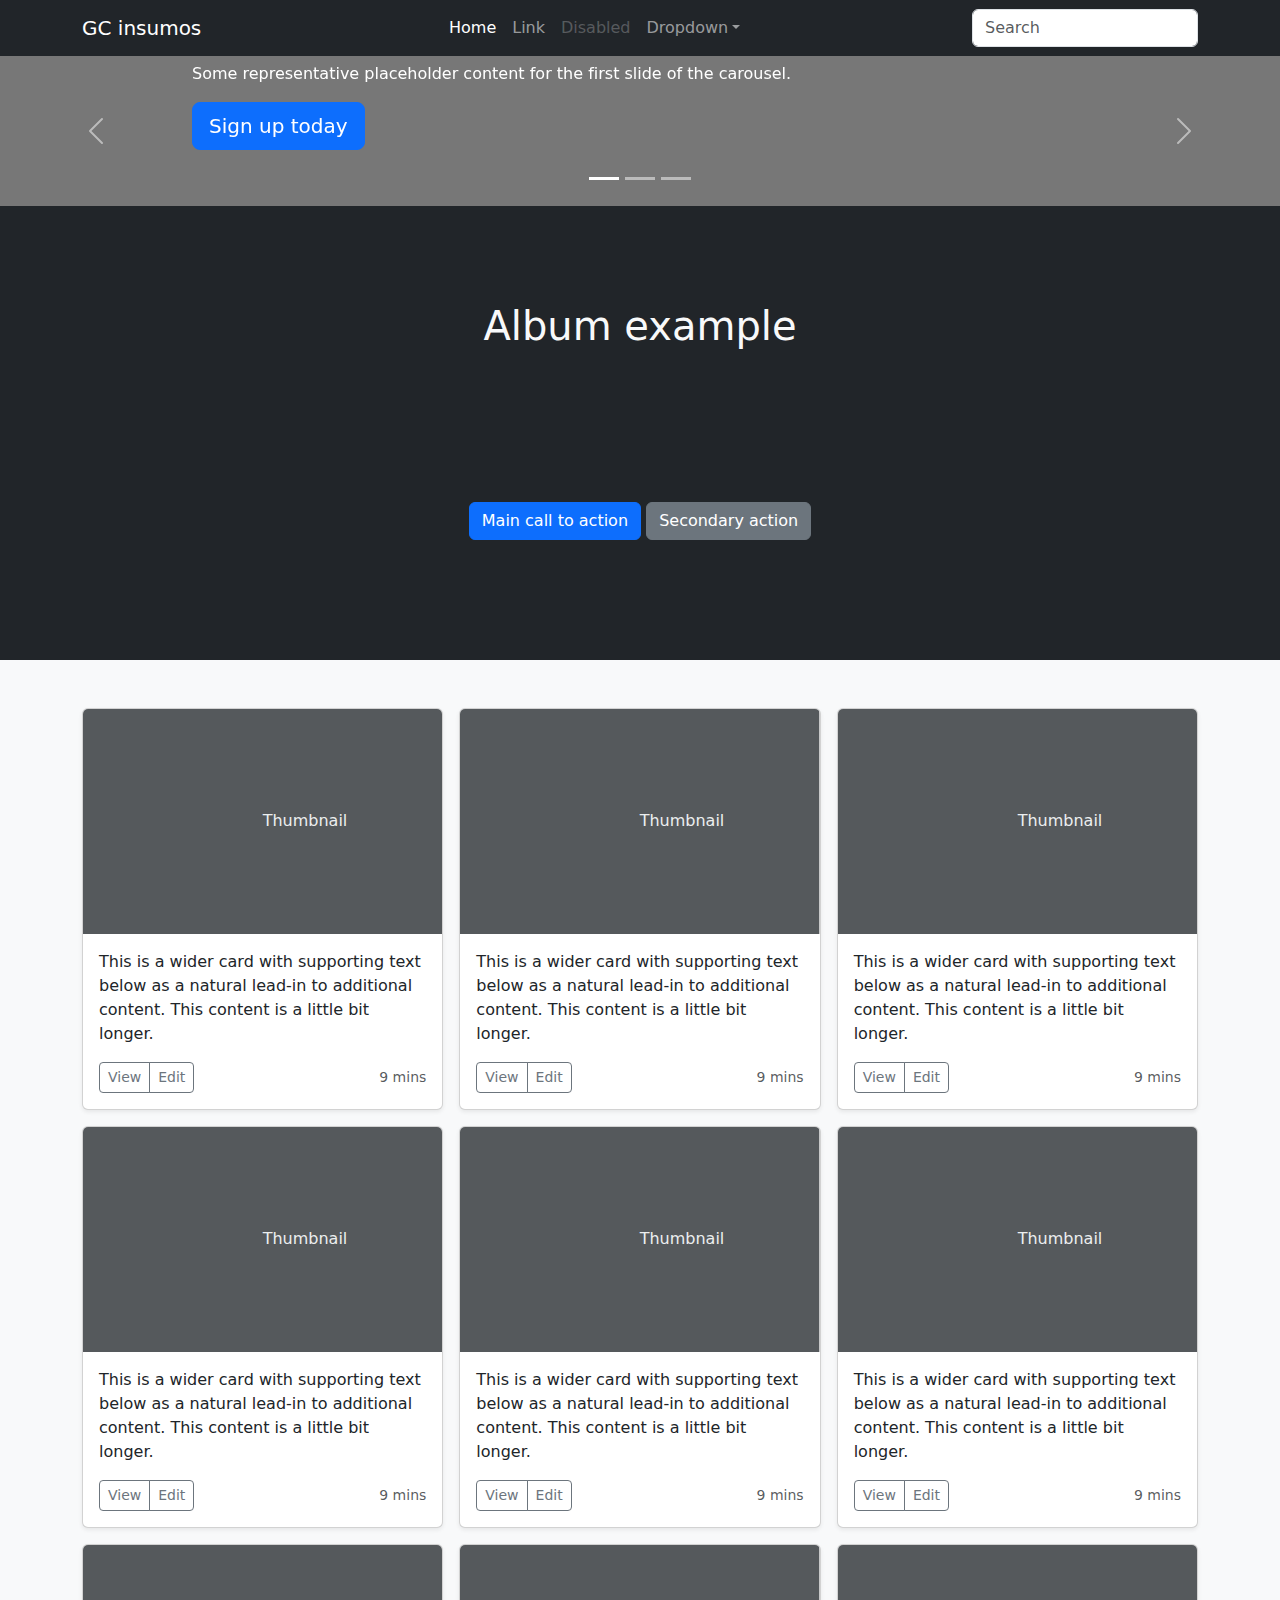
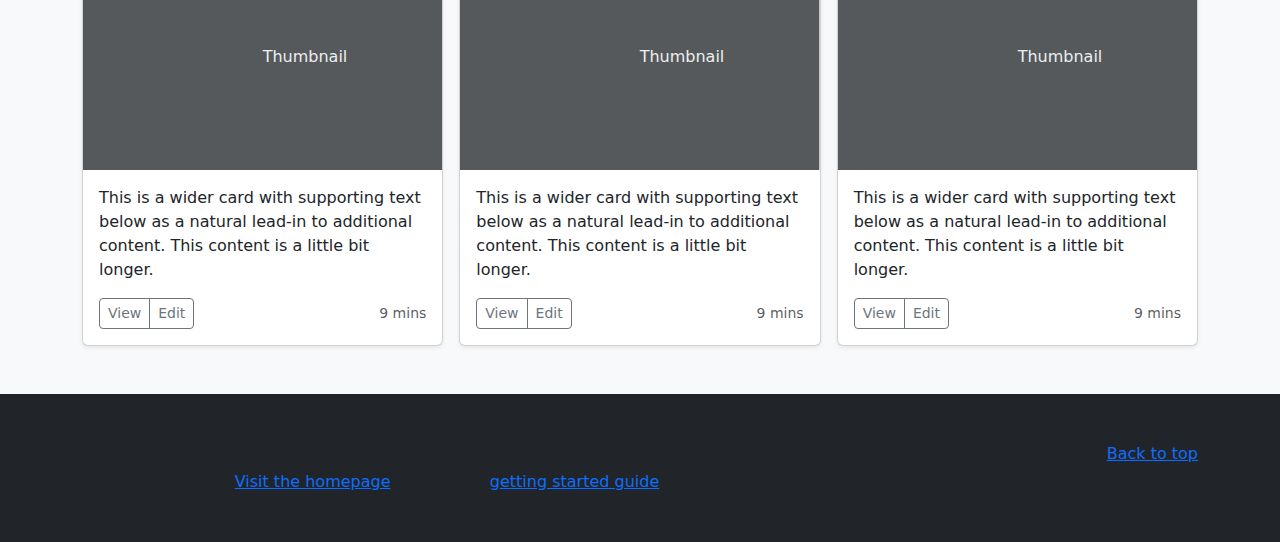
==== commit d49be260: "navbar centrada" ====
--- a/html/index.html
+++ b/html/index.html
@@ -18,43 +18,40 @@
   </head>
   <body  class="bg-dark text-light">
    
-    <!-- Navbar -->
-    <nav class="navbar navbar-expand-lg navbar-dark bg-dark">
-    <div class="container">
-    <nav class="navbar navbar-expand-lg navbar-light bg-light rounded" aria-label="Eleventh navbar example">
-      <div class="container-fluid">
-        <a class="navbar-brand" href="#">GC insumos </a>
-        <button class="navbar-toggler" type="button" data-bs-toggle="collapse" data-bs-target="#navbarsExample09" aria-controls="navbarsExample09" aria-expanded="false" aria-label="Toggle navigation">
-          <span class="navbar-toggler-icon"></span>
-        </button>
-
-        <div class="collapse navbar-collapse" id="navbarsExample09">
-          <ul class="navbar-nav me-auto mb-2 mb-lg-0">
-            <li class="nav-item">
-              <a class="nav-link active" aria-current="page" href="#">Home</a>
-            </li>
-            <li class="nav-item">
-              <a class="nav-link" href="#">Link</a>
-            </li>
-            <li class="nav-item">
-              <a class="nav-link disabled" href="#" tabindex="-1" aria-disabled="true">Disabled</a>
-            </li>
-            <li class="nav-item dropdown">
-              <a class="nav-link dropdown-toggle" href="#" id="dropdown09" data-bs-toggle="dropdown" aria-expanded="false">Dropdown</a>
-              <ul class="dropdown-menu" aria-labelledby="dropdown09">
-                <li><a class="dropdown-item" href="#">Action</a></li>
-                <li><a class="dropdown-item" href="#">Another action</a></li>
-                <li><a class="dropdown-item" href="#">Something else here</a></li>
-              </ul>
-            </li>
-          </ul>
-          <form>
-            <input class="form-control" type="text" placeholder="Search" aria-label="Search">
-          </form>
-        </div>
-      </div>
-    </nav>
-  </nav>
+       <!-- Navbar -->
+       <nav class="navbar navbar-expand-lg navbar-dark bg-dark">
+        <div class="container">
+          <a class="navbar-brand" href="#">GC insumos</a>
+          <button class="navbar-toggler" type="button" data-bs-toggle="collapse" data-bs-target="#navbarNav" aria-controls="navbarNav" aria-expanded="false" aria-label="Toggle navigation">
+            <span class="navbar-toggler-icon"></span>
+          </button>
+  
+          <div class="collapse navbar-collapse" id="navbarNav">
+            <ul class="navbar-nav mx-auto mb-2 mb-lg-0">
+              <li class="nav-item">
+                <a class="nav-link active" aria-current="page" href="#">Home</a>
+              </li>
+              <li class="nav-item">
+                <a class="nav-link" href="#">Link</a>
+              </li>
+              <li class="nav-item">
+                <a class="nav-link disabled" href="#" tabindex="-1" aria-disabled="true">Disabled</a>
+              </li>
+              <li class="nav-item dropdown">
+                <a class="nav-link dropdown-toggle" href="#" id="dropdownNav" data-bs-toggle="dropdown" aria-expanded="false">Dropdown</a>
+                <ul class="dropdown-menu" aria-labelledby="dropdownNav">
+                  <li><a class="dropdown-item" href="#">Action</a></li>
+                  <li><a class="dropdown-item" href="#">Another action</a></li>
+                  <li><a class="dropdown-item" href="#">Something else here</a></li>
+                </ul>
+              </li>
+            </ul>
+            <form class="d-flex">
+              <input class="form-control" type="search" placeholder="Search" aria-label="Search">
+            </form>
+          </div>
+        </div>
+      </nav>
 
 <main>
   <div id="myCarousel" class="carousel slide" data-bs-ride="carousel">
